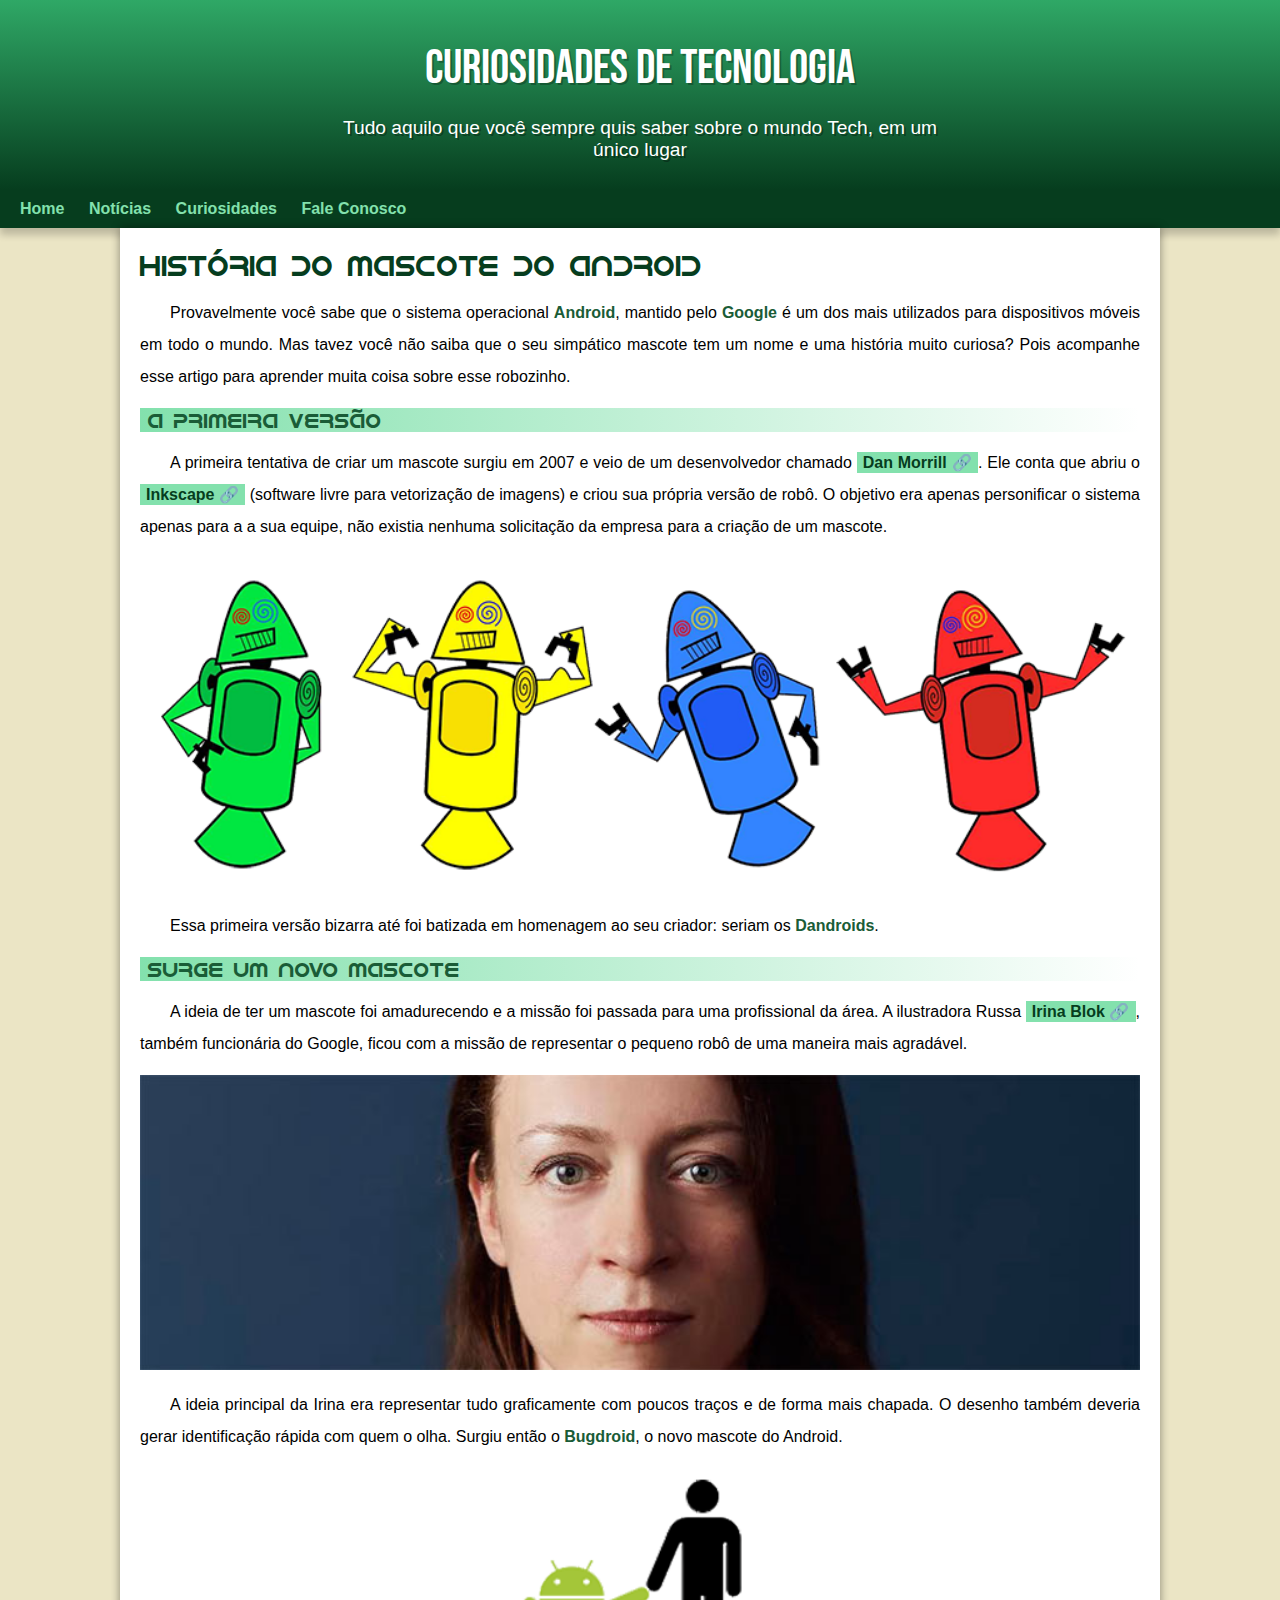
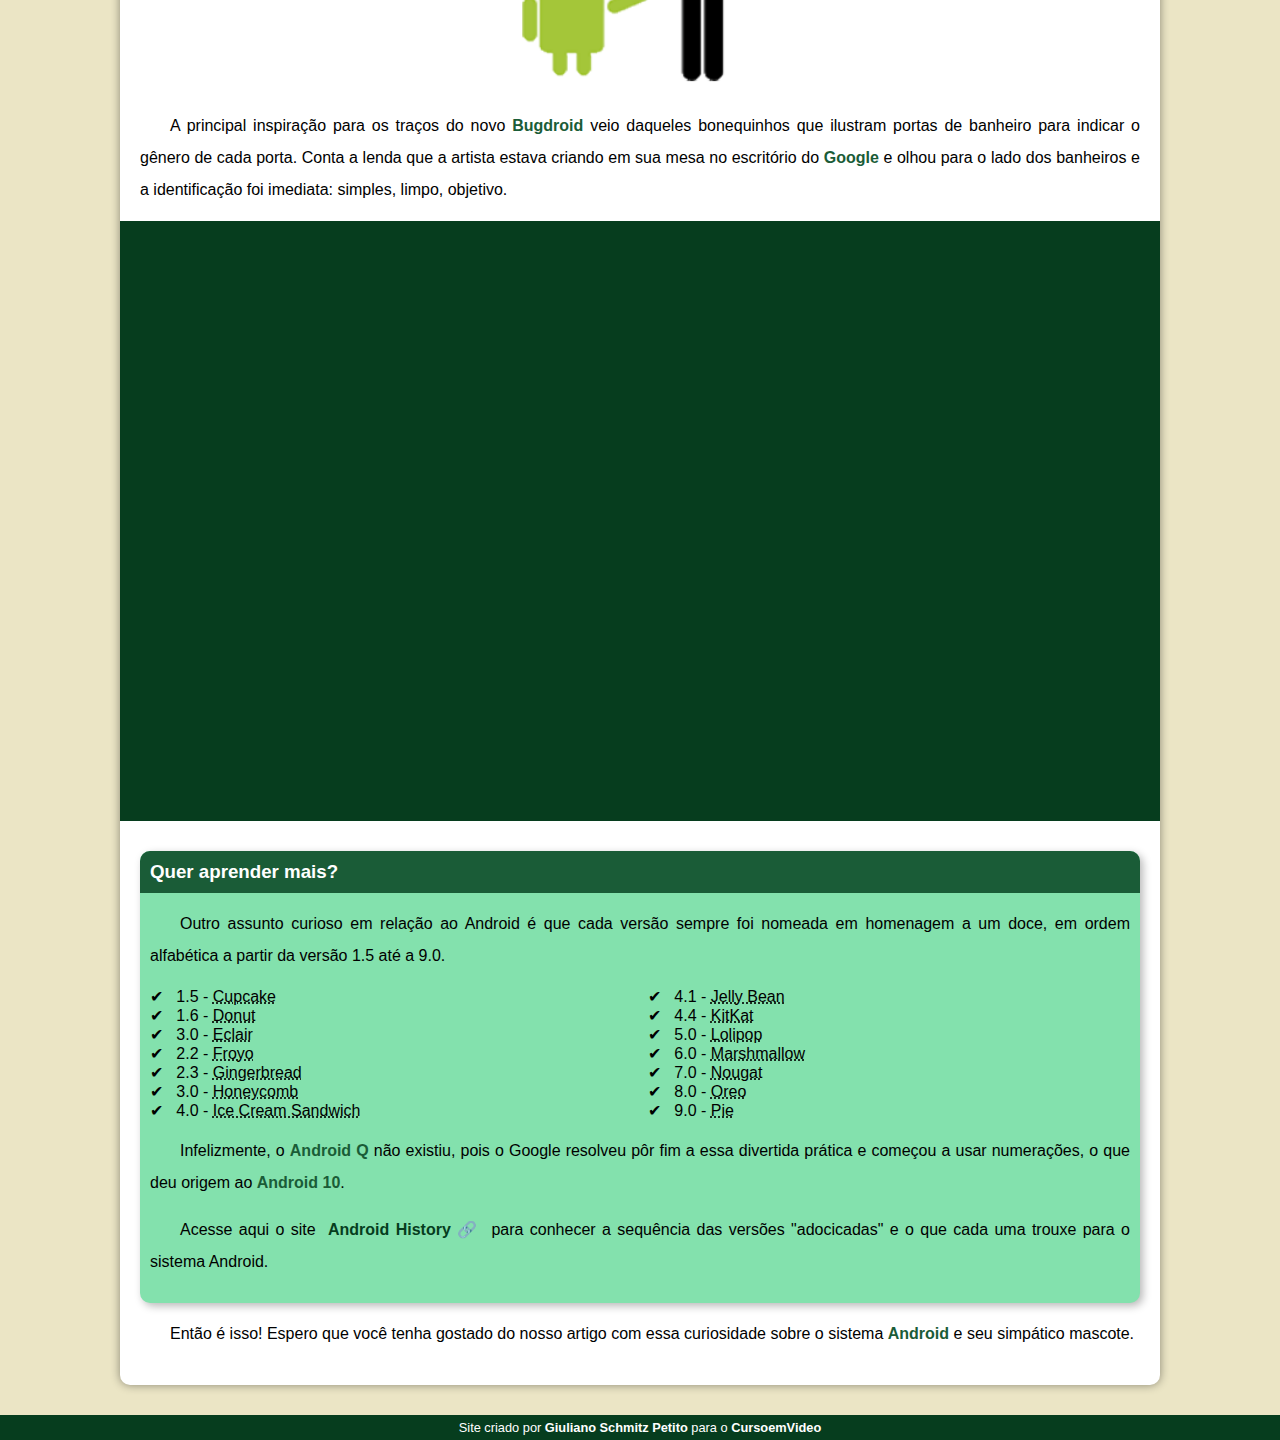
==== index.html @ 703db257 "novo site" ====
<!DOCTYPE html>
<html lang="pt-br">
<head>
    <meta charset="UTF-8">
    <meta name="viewport" content="width=device-width, initial-scale=1.0">
    <title>Como surgiu o mascote do Android?</title>
    <link rel="shortcut icon" href="imagens/favicon.ico" type="image/x-icon">
    <link rel="stylesheet" href="estilo/style.css">
</head>
<body>
    <header>
        <h1>Curiosidades de Tecnologia</h1>
        <p>Tudo aquilo que você sempre quis saber sobre o mundo Tech, em um único lugar</p>
    </header>
    <nav>
        <a href="#">Home</a>
        <a href="#">Notícias</a>
        <a href="#">Curiosidades</a>
        <a href="#">Fale Conosco</a>
    </nav>
    <main>
        <article>
            <h1>
                História do Mascote do Android
            </h1>

            <p>
                Provavelmente você sabe que o sistema operacional <strong>Android</strong>, mantido pelo <strong>Google</strong> é um dos mais utilizados para dispositivos móveis em todo o mundo. Mas tavez você não saiba que o seu simpático mascote tem um nome e uma história muito curiosa? Pois acompanhe esse artigo para aprender muita coisa sobre esse robozinho.
            </p>

            <h2>
                A primeira versão
            </h2>

            <p>
                A primeira tentativa de criar um mascote surgiu em 2007 e veio de um desenvolvedor chamado <a href="https://androidcommunity.com/dan-morrill-shows-us-the-android-mascot-that-almost-was-20130103/" target="_blank" class="externo">Dan Morrill</a>. Ele conta que abriu o <a href="https://inkscape.org/pt-br/" target="_blank" class="externo">Inkscape</a> (software livre para vetorização de imagens) e criou sua própria versão de robô. O objetivo era apenas personificar o sistema apenas para a a sua equipe, não existia nenhuma solicitação da empresa para a criação de um mascote.
            </p>

            <picture>
                <source media="(max-width: 670px)" srcset="imagens/dan-droids-pq.png">
                <img src="imagens/dan-droids.png" alt="Primeiro mascote do Android">
            </picture>

            <p>
                Essa primeira versão bizarra até foi batizada em homenagem ao seu criador: seriam os <strong>Dandroids</strong>.
            </p>

            <h2>
                Surge um novo mascote
            </h2>

            <p>
                A ideia de ter um mascote foi amadurecendo e a missão foi passada para uma profissional da área. A ilustradora Russa <a href="https://www.irinablok.com/android" target="_blank" class="externo">Irina Blok</a>, também funcionária do Google, ficou com a missão de representar o pequeno robô de uma maneira mais agradável.
            </p>

            <picture>
                <source media="(max-width: 670px)" srcset="imagens/irina-blok-pq.jpg">
                <img src="imagens/irina-blok.jpg" alt="Irina Blok, criadora do Bugdroid">
            </picture>

            <p>
                A ideia principal da Irina era representar tudo graficamente com poucos traços e de forma mais chapada. O desenho também deveria gerar identificação rápida com quem o olha. Surgiu então o <strong>Bugdroid</strong>, o novo mascote do Android.
            </p>

            <img src="imagens/bugdroid.png" class="pequena" alt="Bugdroid">

            <p>
                A principal inspiração para os traços do novo <strong>Bugdroid</strong> veio daqueles bonequinhos que ilustram portas de banheiro para indicar o gênero de cada porta. Conta a lenda que a artista estava criando em sua mesa no escritório do <strong>Google</strong> e olhou para o lado dos banheiros e a identificação foi imediata: simples, limpo, objetivo.
            </p>

            <div class="video">
                <iframe width="560" height="315" src="https://www.youtube.com/embed/l2UDgpLz20M" frameborder="0" allow="accelerometer; autoplay; encrypted-media; gyroscope; picture-in-picture" allowfullscreen></iframe>
            </div>
            
            <aside>
                <h3>
                    Quer aprender mais?
                </h3> 
    
                <p>
                    Outro assunto curioso em relação ao Android é que cada versão sempre foi nomeada em homenagem a um doce, em ordem alfabética a partir da versão 1.5 até a 9.0.
                </p>
    
                <ul>
                    <li>
                        1.5 - <abbr title="Bolo de Copo">Cupcake</abbr>
                    </li>
                    <li>
                        1.6 - <abbr title="Rosquinha">Donut</abbr>
                    </li>
                    <li>
                        3.0 - <abbr title="Bomba">Eclair</abbr>
                    </li>
                    <li>
                        2.2 - <abbr title="Iogurte Congelado">Froyo</abbr>
                    </li>
                    <li>
                        2.3 - <abbr title="Biscoito de Gengibre">Gingerbread</abbr>
                    </li>
                    <li>
                        3.0 - <abbr title="Favo de Mel">Honeycomb</abbr>
                    </li>
                    <li>
                        4.0 - <abbr title="Saunduíche de Sorvete">Ice Cream Sandwich</abbr>
                    </li>
                    <li>
                        4.1 - <abbr title="Jujuba">Jelly Bean</abbr>
                    </li>
                    <li>
                        4.4 - <abbr title="KitKat">KitKat</abbr>
                    </li>
                    <li>
                        5.0 - <abbr title="Pirulito">Lolipop</abbr>
                    </li>
                    <li>
                        6.0 - <abbr title="Marshmallow">Marshmallow</abbr>
                    </li>
                    <li>
                        7.0 - <abbr title="Torrone">Nougat</abbr>
                    </li>
                    <li>
                        8.0 - <abbr title="Oreo">Oreo</abbr>
                    </li>
                    <li>
                        9.0 - <abbr title="Torta">Pie</abbr>
                    </li>
                </ul>
    
                <p>
                    Infelizmente, o <strong>Android Q</strong> não existiu, pois o Google resolveu pôr fim a essa divertida prática e começou a usar numerações, o que deu origem ao <strong>Android 10</strong>.
                </p>
    
                <p>
                    Acesse aqui o site <a href="https://www.android.com/intl/en_uk/history/#/donut" target="_blank" class="externo">Android History</a> para conhecer a sequência das versões "adocicadas" e o que cada uma trouxe para o sistema Android.
                </p>
            </aside>
            

            <p>
                Então é isso! Espero que você tenha gostado do nosso artigo com essa curiosidade sobre o sistema <strong>Android</strong> e seu simpático mascote.
            </p>
        </article>
    </main>
    <footer>
        <p>Site criado por <a href="https://giulianopetito.github.io" target="_blank">Giuliano Schmitz Petito</a> para o <a href="https://www.youtube.com/cursoemvideo" target="_blank">CursoemVideo</a></p>
    </footer>
</body>
</html>
---- estilo/style.css ----
@charset "UTF-8";

@import url('https://fonts.googleapis.com/css2?family=Bebas+Neue&display=swap');

@font-face {
    font-family: 'Android';
    src: url('../fontes/idroid.otf') format('opentype');
    font-weight: normal;
}

:root {
    --cor0: #ebe5c5;
    --cor1: #83e1ad;
    --cor2: #3ddc84;
    --cor3: #2fa866;
    --cor4: #1a5c37;
    --cor5: #063d1e;

    --fonte-padrao: Arial, Verdana, Helvetica, sans-serif;
    --fonte-destaque: 'Bebas Neue', cursive;
    --fonte-android: 'Android', cursive;
}

* {
    margin: 0px;
    padding: 0px;
}

body {
    background-color: var(--cor0);
    font-family: var(--fonte-padrao);
}

a.externo::after {
    content: '\00A0\1F517';
}

header {
    background-image: linear-gradient(to bottom, var(--cor3), var(--cor5));
    min-height: 150px;
    text-align: center;
    padding-top: 40px;
}

header > h1 {
    color: white;
    font-family: var(--fonte-destaque);
    font-size: 3em;
    font-weight: normal;
    margin-bottom: 20px;
    text-shadow: 2px 2px 0px rgba(0, 0, 0, 0.267);
}

header > p {
    font-family: var(--fonte-padrao);
    font-size: 1.2em;
    color: white;
    max-width: 600px;
    padding-right: 10px;
    padding-left: 10px;
    margin: auto;
    margin-bottom: 30px;
    text-shadow: 2px 2px 0px rgba(0, 0, 0, 0.315);
}

nav {
    background-color: var(--cor5);
    padding: 10px;
    box-shadow: 0px 7px 7px rgba(0, 0, 0, 0.192);
}

nav > a {
    color: var(--cor1);
    padding: 10px;
    border-radius: 5px;
    text-decoration: none;
    font-weight: bold;
    transition-duration: .5s;
}

nav > a:hover {
    background-color: var(--cor3);
    color: var(--cor5);
}

main {
    min-width: 300px;
    max-width: 1000px;
    margin: auto;
    margin-bottom: 30px;
    padding: 20px;
    background-color: white;
    box-shadow: 0px 0px 10px rgba(0, 0, 0, 0.418);
    border-bottom-left-radius: 10px;
    border-bottom-right-radius: 10px;
}

main h1 {
    color: var(--cor5);
    font-family: var(--fonte-android);
    font-weight: normal;
    font-size: 1.8em;
}

main h2 {
    font-family: var(--fonte-android);
    color: var(--cor4);
    font-size: 1.3em;
    font-weight: normal;
    background-image: linear-gradient(to right, var(--cor1), transparent);
    text-indent: 8px;
}

main p {
    margin: 15px 0px;
    text-align: justify;
    text-indent: 30px;
    font-size: 1em;
    line-height: 2em;
}

main strong {
    color: var(--cor4);
    font-weight: bolder;
}

main a {
    text-decoration: none;
    font-weight: bold;
    color: var(--cor5);
    background-color: var(--cor1);
    padding: 2px 6px;
}

main a:hover {
    text-decoration: underline;
    color: var(--cor4);
}

main img {
    width: 100%;
}

main img.pequena {
    max-width: 350px;
    display: block;
    margin: auto;
}

div.video {
    background-color: var(--cor5);
    margin: 0px -20px 30px -20px;
    padding: 20px;
    padding-bottom: 58%;
    position: relative;
}

div.video > iframe {
    position: absolute;
    top: 5%;
    left: 5%;
    width: 90%;
    height: 90%;
}

aside {
    background-color: var(--cor1);
    padding: 10px;
    border-radius: 10px;
    box-shadow: 3px 3px 8px rgba(0, 0, 0, 0.281);
}

aside > h3 {
    background-color: var(--cor4);
    color: white;
    padding: 10px;
    margin: -10px -10px 0px -10px;
    border-radius: 10px 10px 0px 0px;
}

aside > ul {
    list-style-type: '\2714\00A0\00A0';
    list-style-position: inside;
    columns: 2;
}

footer {
    background-color: var(--cor5);
    color: white;
    text-align: center;
    font-size: 0.8em;
    padding: 5px;
}

footer a {
    color: white;
    font-weight: bolder;
    text-decoration: none;
}

footer a:hover {
    text-decoration: underline;
    color: var(--cor1);
}
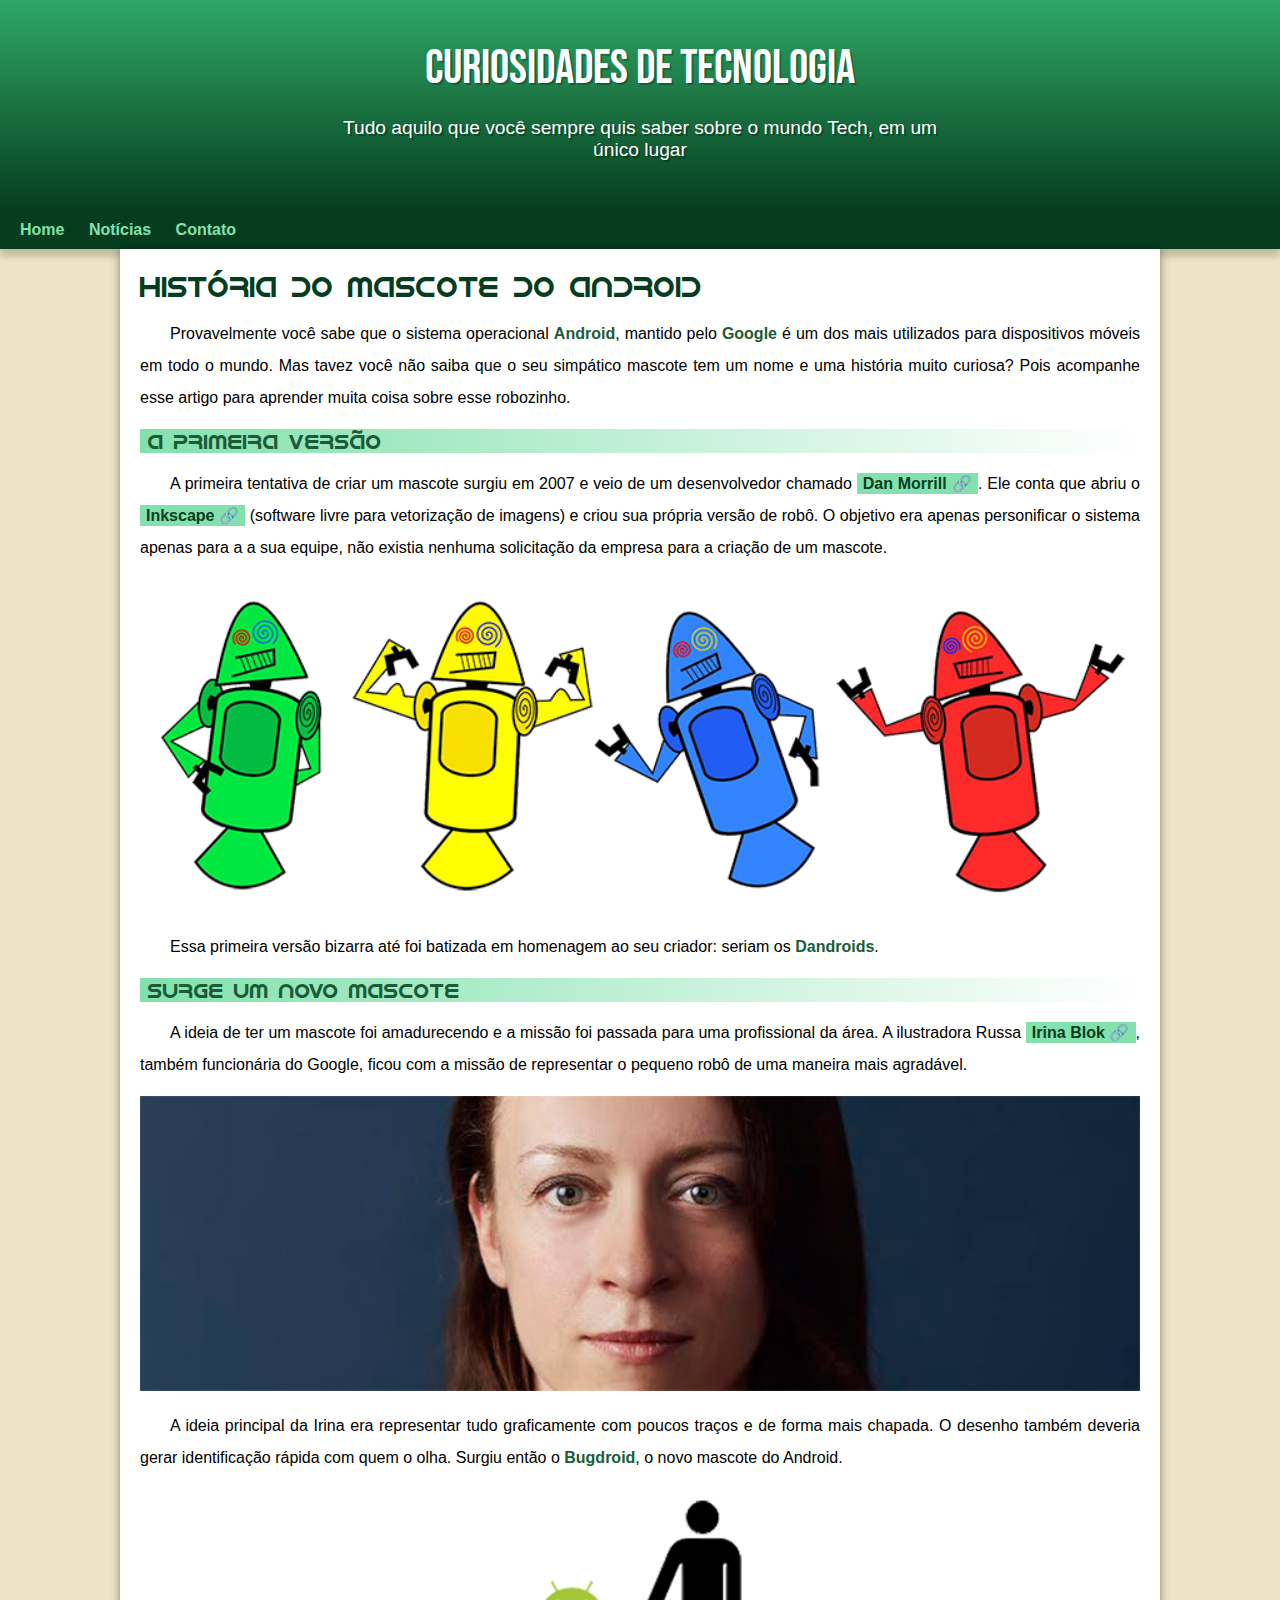
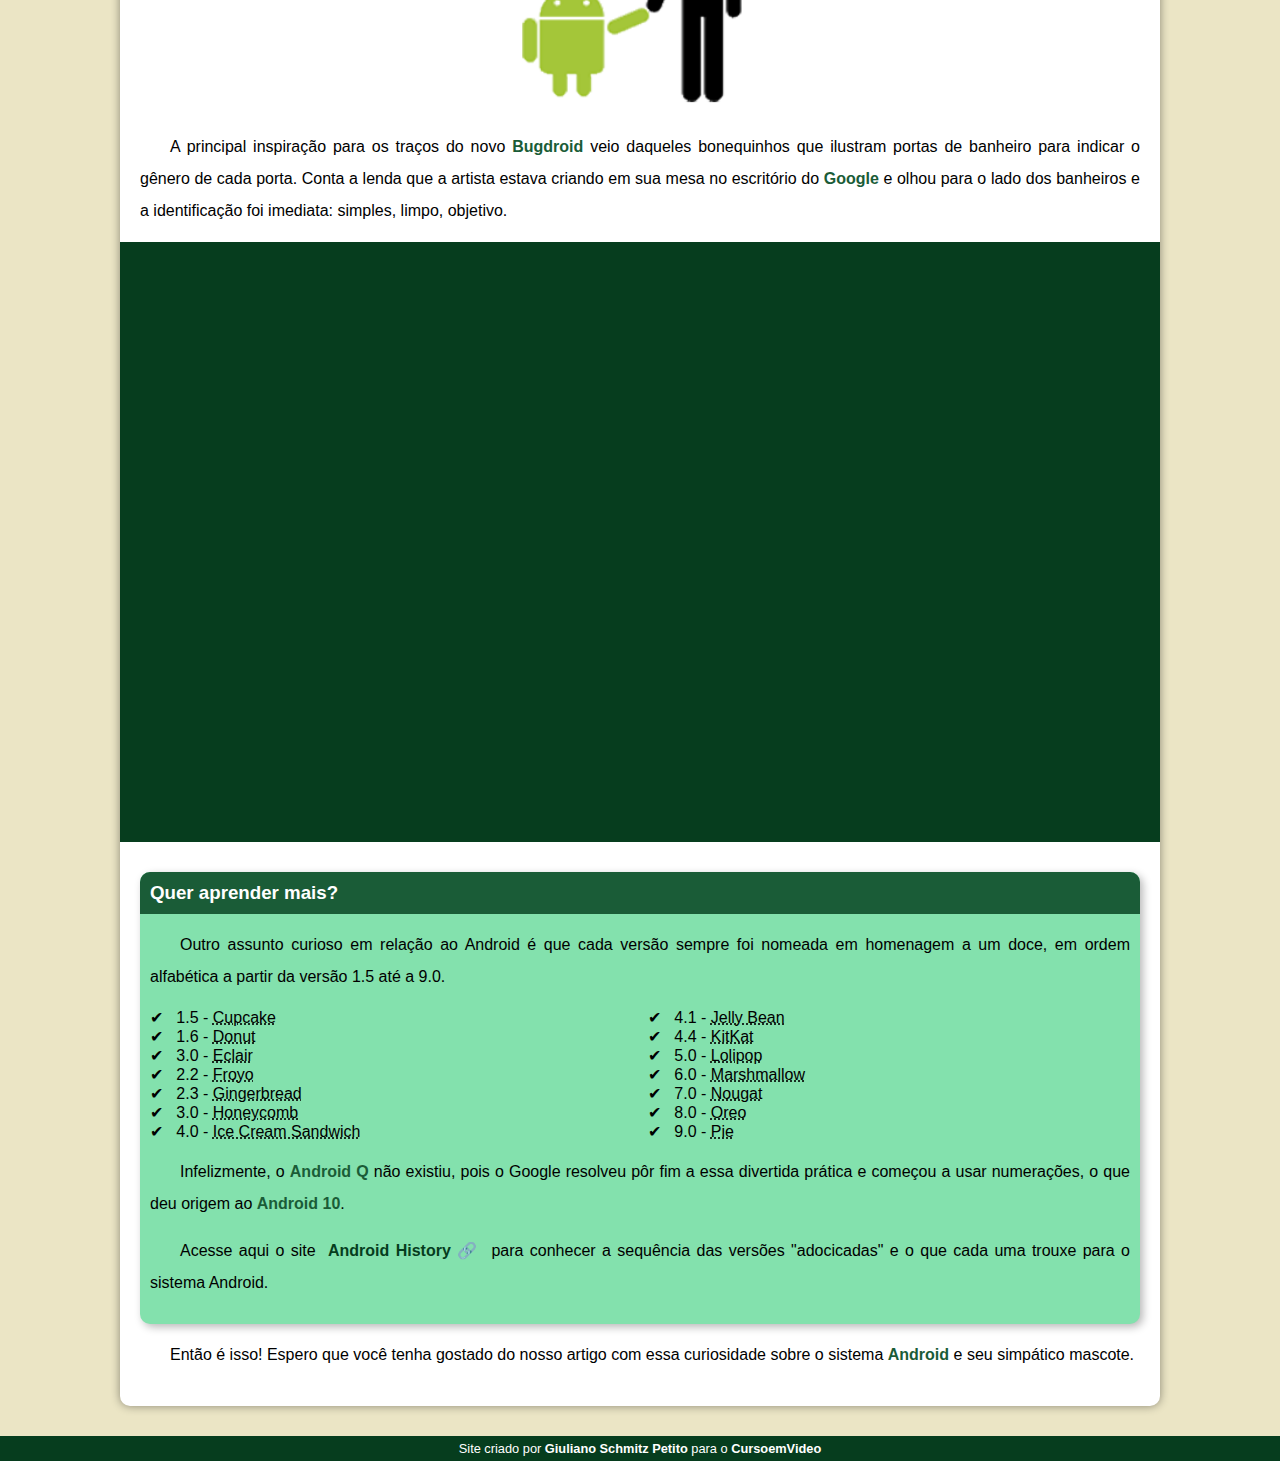
==== commit 93ac9f7e: "problema de padding corrigido" ====
--- a/index.html
+++ b/index.html
@@ -15,8 +15,7 @@
     <nav>
         <a href="#">Home</a>
         <a href="#">Notícias</a>
-        <a href="#">Curiosidades</a>
-        <a href="#">Fale Conosco</a>
+        <a href="#">Contato</a>
     </nav>
     <main>
         <article>
@@ -142,7 +141,7 @@
         </article>
     </main>
     <footer>
-        <p>Site criado por <a href="https://giulianopetito.github.io" target="_blank">Giuliano Schmitz Petito</a> para o <a href="https://www.youtube.com/cursoemvideo" target="_blank">CursoemVideo</a></p>
+        <p>Site criado por <a href="https://github.com/giulianopetito" target="_blank">Giuliano Schmitz Petito</a> para o <a href="https://www.youtube.com/cursoemvideo" target="_blank">CursoemVideo</a></p>
     </footer>
 </body>
 </html>--- a/estilo/style.css
+++ b/estilo/style.css
@@ -59,7 +59,7 @@
     padding-right: 10px;
     padding-left: 10px;
     margin: auto;
-    margin-bottom: 30px;
+    padding-bottom: 50px;
     text-shadow: 2px 2px 0px rgba(0, 0, 0, 0.315);
 }
 
